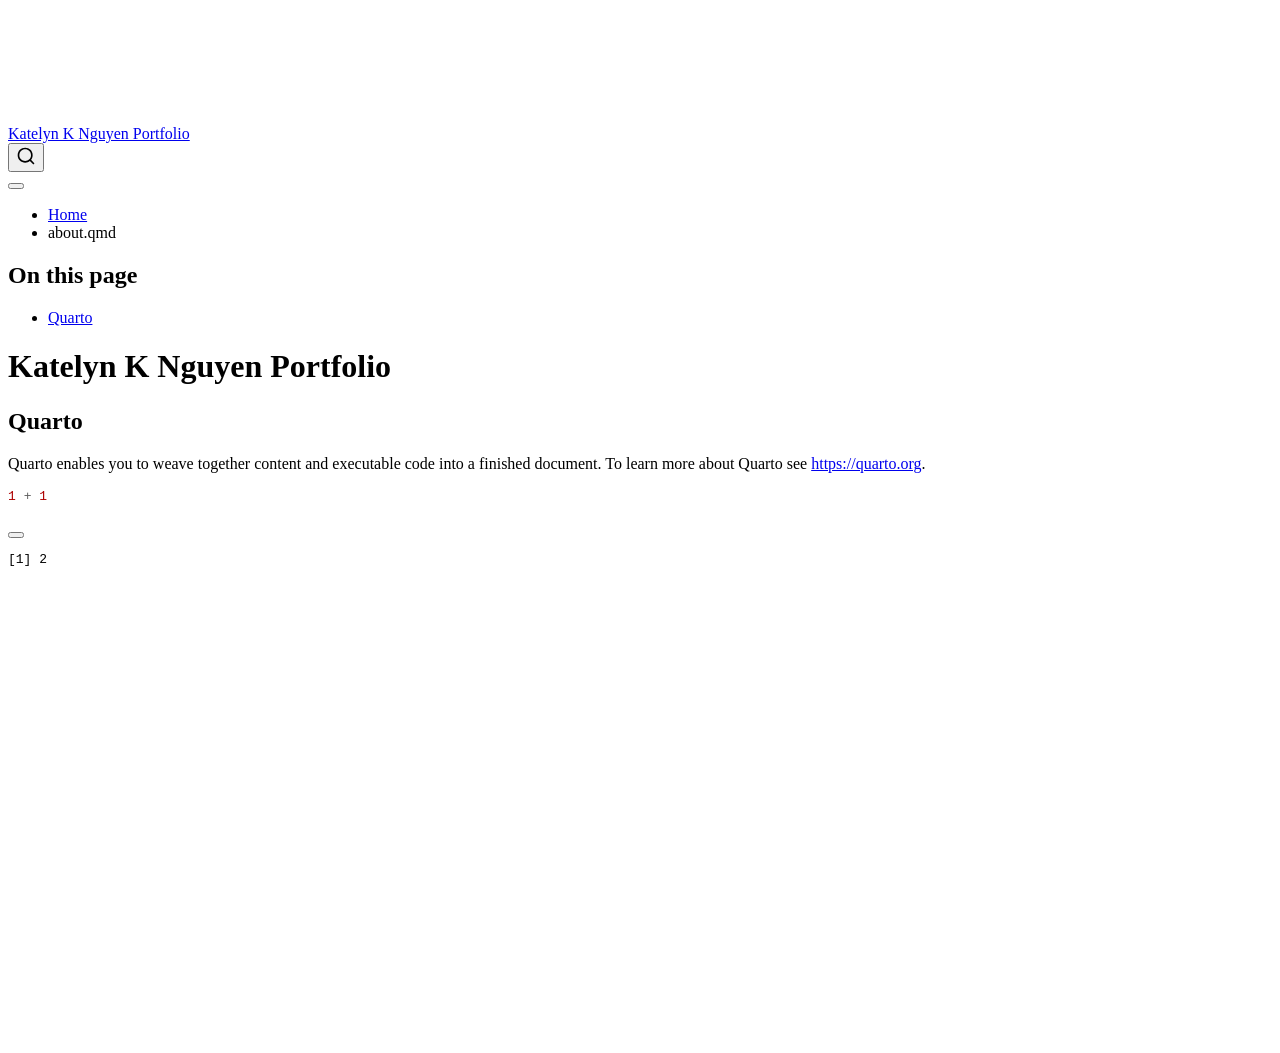
==== docs/Katelyn K Nguyen Portfolio.html @ a6ac6636 "portforlio trial pt 5" ====
<!DOCTYPE html>
<html xmlns="http://www.w3.org/1999/xhtml" lang="en" xml:lang="en"><head>

<meta charset="utf-8">
<meta name="generator" content="quarto-1.8.25">

<meta name="viewport" content="width=device-width, initial-scale=1.0, user-scalable=yes">


<title>Katelyn K Nguyen Portfolio</title>
<style>
code{white-space: pre-wrap;}
span.smallcaps{font-variant: small-caps;}
div.columns{display: flex; gap: min(4vw, 1.5em);}
div.column{flex: auto; overflow-x: auto;}
div.hanging-indent{margin-left: 1.5em; text-indent: -1.5em;}
ul.task-list{list-style: none;}
ul.task-list li input[type="checkbox"] {
  width: 0.8em;
  margin: 0 0.8em 0.2em -1em; /* quarto-specific, see https://github.com/quarto-dev/quarto-cli/issues/4556 */ 
  vertical-align: middle;
}
/* CSS for syntax highlighting */
html { -webkit-text-size-adjust: 100%; }
pre > code.sourceCode { white-space: pre; position: relative; }
pre > code.sourceCode > span { display: inline-block; line-height: 1.25; }
pre > code.sourceCode > span:empty { height: 1.2em; }
.sourceCode { overflow: visible; }
code.sourceCode > span { color: inherit; text-decoration: inherit; }
div.sourceCode { margin: 1em 0; }
pre.sourceCode { margin: 0; }
@media screen {
div.sourceCode { overflow: auto; }
}
@media print {
pre > code.sourceCode { white-space: pre-wrap; }
pre > code.sourceCode > span { text-indent: -5em; padding-left: 5em; }
}
pre.numberSource code
  { counter-reset: source-line 0; }
pre.numberSource code > span
  { position: relative; left: -4em; counter-increment: source-line; }
pre.numberSource code > span > a:first-child::before
  { content: counter(source-line);
    position: relative; left: -1em; text-align: right; vertical-align: baseline;
    border: none; display: inline-block;
    -webkit-touch-callout: none; -webkit-user-select: none;
    -khtml-user-select: none; -moz-user-select: none;
    -ms-user-select: none; user-select: none;
    padding: 0 4px; width: 4em;
  }
pre.numberSource { margin-left: 3em;  padding-left: 4px; }
div.sourceCode
  {   }
@media screen {
pre > code.sourceCode > span > a:first-child::before { text-decoration: underline; }
}
</style>


<script src="site_libs/quarto-nav/quarto-nav.js"></script>
<script src="site_libs/quarto-nav/headroom.min.js"></script>
<script src="site_libs/clipboard/clipboard.min.js"></script>
<script src="site_libs/quarto-search/autocomplete.umd.js"></script>
<script src="site_libs/quarto-search/fuse.min.js"></script>
<script src="site_libs/quarto-search/quarto-search.js"></script>
<meta name="quarto:offset" content="./">
<script src="site_libs/quarto-html/quarto.js" type="module"></script>
<script src="site_libs/quarto-html/tabsets/tabsets.js" type="module"></script>
<script src="site_libs/quarto-html/axe/axe-check.js" type="module"></script>
<script src="site_libs/quarto-html/popper.min.js"></script>
<script src="site_libs/quarto-html/tippy.umd.min.js"></script>
<script src="site_libs/quarto-html/anchor.min.js"></script>
<link href="site_libs/quarto-html/tippy.css" rel="stylesheet">
<link href="site_libs/quarto-html/quarto-syntax-highlighting-7b89279ff1a6dce999919e0e67d4d9ec.css" rel="stylesheet" id="quarto-text-highlighting-styles">
<script src="site_libs/bootstrap/bootstrap.min.js"></script>
<link href="site_libs/bootstrap/bootstrap-icons.css" rel="stylesheet">
<link href="site_libs/bootstrap/bootstrap-5b4ad623e5705c0698d39aec6f10cf02.min.css" rel="stylesheet" append-hash="true" id="quarto-bootstrap" data-mode="light">
<script id="quarto-search-options" type="application/json">{
  "location": "navbar",
  "copy-button": false,
  "collapse-after": 3,
  "panel-placement": "end",
  "type": "overlay",
  "limit": 50,
  "keyboard-shortcut": [
    "f",
    "/",
    "s"
  ],
  "show-item-context": false,
  "language": {
    "search-no-results-text": "No results",
    "search-matching-documents-text": "matching documents",
    "search-copy-link-title": "Copy link to search",
    "search-hide-matches-text": "Hide additional matches",
    "search-more-match-text": "more match in this document",
    "search-more-matches-text": "more matches in this document",
    "search-clear-button-title": "Clear",
    "search-text-placeholder": "",
    "search-detached-cancel-button-title": "Cancel",
    "search-submit-button-title": "Submit",
    "search-label": "Search"
  }
}</script>


<link rel="stylesheet" href="styles.css">
</head>

<body class="nav-fixed quarto-light">

<div id="quarto-search-results"></div>
  <header id="quarto-header" class="headroom fixed-top">
    <nav class="navbar navbar-expand-lg " data-bs-theme="dark">
      <div class="navbar-container container-fluid">
      <div class="navbar-brand-container mx-auto">
    <a href="./index.html" class="navbar-brand navbar-brand-logo">
    </a>
    <a class="navbar-brand" href="./index.html">
    <span class="navbar-title">Katelyn K Nguyen Portfolio</span>
    </a>
  </div>
            <div id="quarto-search" class="" title="Search"></div>
          <button class="navbar-toggler" type="button" data-bs-toggle="collapse" data-bs-target="#navbarCollapse" aria-controls="navbarCollapse" role="menu" aria-expanded="false" aria-label="Toggle navigation" onclick="if (window.quartoToggleHeadroom) { window.quartoToggleHeadroom(); }">
  <span class="navbar-toggler-icon"></span>
</button>
          <div class="collapse navbar-collapse" id="navbarCollapse">
            <ul class="navbar-nav navbar-nav-scroll me-auto">
  <li class="nav-item">
    <a class="nav-link active" href="./Katelyn K Nguyen Portfolio.html" aria-current="page"> 
<span class="menu-text">Home</span></a>
  </li>  
  <li class="nav-item">
    <span class="nav-link">
<span class="menu-text">about.qmd</span>
    </span>
  </li>  
</ul>
          </div> <!-- /navcollapse -->
            <div class="quarto-navbar-tools">
</div>
      </div> <!-- /container-fluid -->
    </nav>
</header>
<!-- content -->
<div id="quarto-content" class="quarto-container page-columns page-rows-contents page-layout-article page-navbar">
<!-- sidebar -->
<!-- margin-sidebar -->
    <div id="quarto-margin-sidebar" class="sidebar margin-sidebar">
        <nav id="TOC" role="doc-toc" class="toc-active">
    <h2 id="toc-title">On this page</h2>
   
  <ul>
  <li><a href="#quarto" id="toc-quarto" class="nav-link active" data-scroll-target="#quarto">Quarto</a></li>
  </ul>
</nav>
    </div>
<!-- main -->
<main class="content" id="quarto-document-content">

<header id="title-block-header" class="quarto-title-block default">
<div class="quarto-title">
<h1 class="title">Katelyn K Nguyen Portfolio</h1>
</div>



<div class="quarto-title-meta">

    
  
    
  </div>
  


</header>


<section id="quarto" class="level2">
<h2 class="anchored" data-anchor-id="quarto">Quarto</h2>
<p>Quarto enables you to weave together content and executable code into a finished document. To learn more about Quarto see <a href="https://quarto.org" class="uri">https://quarto.org</a>.</p>
<div class="cell">
<div class="code-copy-outer-scaffold"><div class="sourceCode cell-code" id="cb1"><pre class="sourceCode r code-with-copy"><code class="sourceCode r"><span id="cb1-1"><a href="#cb1-1" aria-hidden="true" tabindex="-1"></a><span class="dv">1</span> <span class="sc">+</span> <span class="dv">1</span></span></code></pre></div><button title="Copy to Clipboard" class="code-copy-button"><i class="bi"></i></button></div>
<div class="cell-output cell-output-stdout">
<pre><code>[1] 2</code></pre>
</div>
</div>


</section>

</main> <!-- /main -->
<script id="quarto-html-after-body" type="application/javascript">
  window.document.addEventListener("DOMContentLoaded", function (event) {
    const icon = "";
    const anchorJS = new window.AnchorJS();
    anchorJS.options = {
      placement: 'right',
      icon: icon
    };
    anchorJS.add('.anchored');
    const isCodeAnnotation = (el) => {
      for (const clz of el.classList) {
        if (clz.startsWith('code-annotation-')) {                     
          return true;
        }
      }
      return false;
    }
    const onCopySuccess = function(e) {
      // button target
      const button = e.trigger;
      // don't keep focus
      button.blur();
      // flash "checked"
      button.classList.add('code-copy-button-checked');
      var currentTitle = button.getAttribute("title");
      button.setAttribute("title", "Copied!");
      let tooltip;
      if (window.bootstrap) {
        button.setAttribute("data-bs-toggle", "tooltip");
        button.setAttribute("data-bs-placement", "left");
        button.setAttribute("data-bs-title", "Copied!");
        tooltip = new bootstrap.Tooltip(button, 
          { trigger: "manual", 
            customClass: "code-copy-button-tooltip",
            offset: [0, -8]});
        tooltip.show();    
      }
      setTimeout(function() {
        if (tooltip) {
          tooltip.hide();
          button.removeAttribute("data-bs-title");
          button.removeAttribute("data-bs-toggle");
          button.removeAttribute("data-bs-placement");
        }
        button.setAttribute("title", currentTitle);
        button.classList.remove('code-copy-button-checked');
      }, 1000);
      // clear code selection
      e.clearSelection();
    }
    const getTextToCopy = function(trigger) {
      const outerScaffold = trigger.parentElement.cloneNode(true);
      const codeEl = outerScaffold.querySelector('code');
      for (const childEl of codeEl.children) {
        if (isCodeAnnotation(childEl)) {
          childEl.remove();
        }
      }
      return codeEl.innerText;
    }
    const clipboard = new window.ClipboardJS('.code-copy-button:not([data-in-quarto-modal])', {
      text: getTextToCopy
    });
    clipboard.on('success', onCopySuccess);
    if (window.document.getElementById('quarto-embedded-source-code-modal')) {
      const clipboardModal = new window.ClipboardJS('.code-copy-button[data-in-quarto-modal]', {
        text: getTextToCopy,
        container: window.document.getElementById('quarto-embedded-source-code-modal')
      });
      clipboardModal.on('success', onCopySuccess);
    }
      var localhostRegex = new RegExp(/^(?:http|https):\/\/localhost\:?[0-9]*\//);
      var mailtoRegex = new RegExp(/^mailto:/);
        var filterRegex = new RegExp('/' + window.location.host + '/');
      var isInternal = (href) => {
          return filterRegex.test(href) || localhostRegex.test(href) || mailtoRegex.test(href);
      }
      // Inspect non-navigation links and adorn them if external
     var links = window.document.querySelectorAll('a[href]:not(.nav-link):not(.navbar-brand):not(.toc-action):not(.sidebar-link):not(.sidebar-item-toggle):not(.pagination-link):not(.no-external):not([aria-hidden]):not(.dropdown-item):not(.quarto-navigation-tool):not(.about-link)');
      for (var i=0; i<links.length; i++) {
        const link = links[i];
        if (!isInternal(link.href)) {
          // undo the damage that might have been done by quarto-nav.js in the case of
          // links that we want to consider external
          if (link.dataset.originalHref !== undefined) {
            link.href = link.dataset.originalHref;
          }
        }
      }
    function tippyHover(el, contentFn, onTriggerFn, onUntriggerFn) {
      const config = {
        allowHTML: true,
        maxWidth: 500,
        delay: 100,
        arrow: false,
        appendTo: function(el) {
            return el.parentElement;
        },
        interactive: true,
        interactiveBorder: 10,
        theme: 'quarto',
        placement: 'bottom-start',
      };
      if (contentFn) {
        config.content = contentFn;
      }
      if (onTriggerFn) {
        config.onTrigger = onTriggerFn;
      }
      if (onUntriggerFn) {
        config.onUntrigger = onUntriggerFn;
      }
      window.tippy(el, config); 
    }
    const noterefs = window.document.querySelectorAll('a[role="doc-noteref"]');
    for (var i=0; i<noterefs.length; i++) {
      const ref = noterefs[i];
      tippyHover(ref, function() {
        // use id or data attribute instead here
        let href = ref.getAttribute('data-footnote-href') || ref.getAttribute('href');
        try { href = new URL(href).hash; } catch {}
        const id = href.replace(/^#\/?/, "");
        const note = window.document.getElementById(id);
        if (note) {
          return note.innerHTML;
        } else {
          return "";
        }
      });
    }
    const xrefs = window.document.querySelectorAll('a.quarto-xref');
    const processXRef = (id, note) => {
      // Strip column container classes
      const stripColumnClz = (el) => {
        el.classList.remove("page-full", "page-columns");
        if (el.children) {
          for (const child of el.children) {
            stripColumnClz(child);
          }
        }
      }
      stripColumnClz(note)
      if (id === null || id.startsWith('sec-')) {
        // Special case sections, only their first couple elements
        const container = document.createElement("div");
        if (note.children && note.children.length > 2) {
          container.appendChild(note.children[0].cloneNode(true));
          for (let i = 1; i < note.children.length; i++) {
            const child = note.children[i];
            if (child.tagName === "P" && child.innerText === "") {
              continue;
            } else {
              container.appendChild(child.cloneNode(true));
              break;
            }
          }
          if (window.Quarto?.typesetMath) {
            window.Quarto.typesetMath(container);
          }
          return container.innerHTML
        } else {
          if (window.Quarto?.typesetMath) {
            window.Quarto.typesetMath(note);
          }
          return note.innerHTML;
        }
      } else {
        // Remove any anchor links if they are present
        const anchorLink = note.querySelector('a.anchorjs-link');
        if (anchorLink) {
          anchorLink.remove();
        }
        if (window.Quarto?.typesetMath) {
          window.Quarto.typesetMath(note);
        }
        if (note.classList.contains("callout")) {
          return note.outerHTML;
        } else {
          return note.innerHTML;
        }
      }
    }
    for (var i=0; i<xrefs.length; i++) {
      const xref = xrefs[i];
      tippyHover(xref, undefined, function(instance) {
        instance.disable();
        let url = xref.getAttribute('href');
        let hash = undefined; 
        if (url.startsWith('#')) {
          hash = url;
        } else {
          try { hash = new URL(url).hash; } catch {}
        }
        if (hash) {
          const id = hash.replace(/^#\/?/, "");
          const note = window.document.getElementById(id);
          if (note !== null) {
            try {
              const html = processXRef(id, note.cloneNode(true));
              instance.setContent(html);
            } finally {
              instance.enable();
              instance.show();
            }
          } else {
            // See if we can fetch this
            fetch(url.split('#')[0])
            .then(res => res.text())
            .then(html => {
              const parser = new DOMParser();
              const htmlDoc = parser.parseFromString(html, "text/html");
              const note = htmlDoc.getElementById(id);
              if (note !== null) {
                const html = processXRef(id, note);
                instance.setContent(html);
              } 
            }).finally(() => {
              instance.enable();
              instance.show();
            });
          }
        } else {
          // See if we can fetch a full url (with no hash to target)
          // This is a special case and we should probably do some content thinning / targeting
          fetch(url)
          .then(res => res.text())
          .then(html => {
            const parser = new DOMParser();
            const htmlDoc = parser.parseFromString(html, "text/html");
            const note = htmlDoc.querySelector('main.content');
            if (note !== null) {
              // This should only happen for chapter cross references
              // (since there is no id in the URL)
              // remove the first header
              if (note.children.length > 0 && note.children[0].tagName === "HEADER") {
                note.children[0].remove();
              }
              const html = processXRef(null, note);
              instance.setContent(html);
            } 
          }).finally(() => {
            instance.enable();
            instance.show();
          });
        }
      }, function(instance) {
      });
    }
        let selectedAnnoteEl;
        const selectorForAnnotation = ( cell, annotation) => {
          let cellAttr = 'data-code-cell="' + cell + '"';
          let lineAttr = 'data-code-annotation="' +  annotation + '"';
          const selector = 'span[' + cellAttr + '][' + lineAttr + ']';
          return selector;
        }
        const selectCodeLines = (annoteEl) => {
          const doc = window.document;
          const targetCell = annoteEl.getAttribute("data-target-cell");
          const targetAnnotation = annoteEl.getAttribute("data-target-annotation");
          const annoteSpan = window.document.querySelector(selectorForAnnotation(targetCell, targetAnnotation));
          const lines = annoteSpan.getAttribute("data-code-lines").split(",");
          const lineIds = lines.map((line) => {
            return targetCell + "-" + line;
          })
          let top = null;
          let height = null;
          let parent = null;
          if (lineIds.length > 0) {
              //compute the position of the single el (top and bottom and make a div)
              const el = window.document.getElementById(lineIds[0]);
              top = el.offsetTop;
              height = el.offsetHeight;
              parent = el.parentElement.parentElement;
            if (lineIds.length > 1) {
              const lastEl = window.document.getElementById(lineIds[lineIds.length - 1]);
              const bottom = lastEl.offsetTop + lastEl.offsetHeight;
              height = bottom - top;
            }
            if (top !== null && height !== null && parent !== null) {
              // cook up a div (if necessary) and position it 
              let div = window.document.getElementById("code-annotation-line-highlight");
              if (div === null) {
                div = window.document.createElement("div");
                div.setAttribute("id", "code-annotation-line-highlight");
                div.style.position = 'absolute';
                parent.appendChild(div);
              }
              div.style.top = top - 2 + "px";
              div.style.height = height + 4 + "px";
              div.style.left = 0;
              let gutterDiv = window.document.getElementById("code-annotation-line-highlight-gutter");
              if (gutterDiv === null) {
                gutterDiv = window.document.createElement("div");
                gutterDiv.setAttribute("id", "code-annotation-line-highlight-gutter");
                gutterDiv.style.position = 'absolute';
                const codeCell = window.document.getElementById(targetCell);
                const gutter = codeCell.querySelector('.code-annotation-gutter');
                gutter.appendChild(gutterDiv);
              }
              gutterDiv.style.top = top - 2 + "px";
              gutterDiv.style.height = height + 4 + "px";
            }
            selectedAnnoteEl = annoteEl;
          }
        };
        const unselectCodeLines = () => {
          const elementsIds = ["code-annotation-line-highlight", "code-annotation-line-highlight-gutter"];
          elementsIds.forEach((elId) => {
            const div = window.document.getElementById(elId);
            if (div) {
              div.remove();
            }
          });
          selectedAnnoteEl = undefined;
        };
          // Handle positioning of the toggle
      window.addEventListener(
        "resize",
        throttle(() => {
          elRect = undefined;
          if (selectedAnnoteEl) {
            selectCodeLines(selectedAnnoteEl);
          }
        }, 10)
      );
      function throttle(fn, ms) {
      let throttle = false;
      let timer;
        return (...args) => {
          if(!throttle) { // first call gets through
              fn.apply(this, args);
              throttle = true;
          } else { // all the others get throttled
              if(timer) clearTimeout(timer); // cancel #2
              timer = setTimeout(() => {
                fn.apply(this, args);
                timer = throttle = false;
              }, ms);
          }
        };
      }
        // Attach click handler to the DT
        const annoteDls = window.document.querySelectorAll('dt[data-target-cell]');
        for (const annoteDlNode of annoteDls) {
          annoteDlNode.addEventListener('click', (event) => {
            const clickedEl = event.target;
            if (clickedEl !== selectedAnnoteEl) {
              unselectCodeLines();
              const activeEl = window.document.querySelector('dt[data-target-cell].code-annotation-active');
              if (activeEl) {
                activeEl.classList.remove('code-annotation-active');
              }
              selectCodeLines(clickedEl);
              clickedEl.classList.add('code-annotation-active');
            } else {
              // Unselect the line
              unselectCodeLines();
              clickedEl.classList.remove('code-annotation-active');
            }
          });
        }
    const findCites = (el) => {
      const parentEl = el.parentElement;
      if (parentEl) {
        const cites = parentEl.dataset.cites;
        if (cites) {
          return {
            el,
            cites: cites.split(' ')
          };
        } else {
          return findCites(el.parentElement)
        }
      } else {
        return undefined;
      }
    };
    var bibliorefs = window.document.querySelectorAll('a[role="doc-biblioref"]');
    for (var i=0; i<bibliorefs.length; i++) {
      const ref = bibliorefs[i];
      const citeInfo = findCites(ref);
      if (citeInfo) {
        tippyHover(citeInfo.el, function() {
          var popup = window.document.createElement('div');
          citeInfo.cites.forEach(function(cite) {
            var citeDiv = window.document.createElement('div');
            citeDiv.classList.add('hanging-indent');
            citeDiv.classList.add('csl-entry');
            var biblioDiv = window.document.getElementById('ref-' + cite);
            if (biblioDiv) {
              citeDiv.innerHTML = biblioDiv.innerHTML;
            }
            popup.appendChild(citeDiv);
          });
          return popup.innerHTML;
        });
      }
    }
  });
  </script>
</div> <!-- /content -->




</body></html>
---- docs/site_libs/quarto-html/tippy.css ----
.tippy-box[data-animation=fade][data-state=hidden]{opacity:0}[data-tippy-root]{max-width:calc(100vw - 10px)}.tippy-box{position:relative;background-color:#333;color:#fff;border-radius:4px;font-size:14px;line-height:1.4;white-space:normal;outline:0;transition-property:transform,visibility,opacity}.tippy-box[data-placement^=top]>.tippy-arrow{bottom:0}.tippy-box[data-placement^=top]>.tippy-arrow:before{bottom:-7px;left:0;border-width:8px 8px 0;border-top-color:initial;transform-origin:center top}.tippy-box[data-placement^=bottom]>.tippy-arrow{top:0}.tippy-box[data-placement^=bottom]>.tippy-arrow:before{top:-7px;left:0;border-width:0 8px 8px;border-bottom-color:initial;transform-origin:center bottom}.tippy-box[data-placement^=left]>.tippy-arrow{right:0}.tippy-box[data-placement^=left]>.tippy-arrow:before{border-width:8px 0 8px 8px;border-left-color:initial;right:-7px;transform-origin:center left}.tippy-box[data-placement^=right]>.tippy-arrow{left:0}.tippy-box[data-placement^=right]>.tippy-arrow:before{left:-7px;border-width:8px 8px 8px 0;border-right-color:initial;transform-origin:center right}.tippy-box[data-inertia][data-state=visible]{transition-timing-function:cubic-bezier(.54,1.5,.38,1.11)}.tippy-arrow{width:16px;height:16px;color:#333}.tippy-arrow:before{content:"";position:absolute;border-color:transparent;border-style:solid}.tippy-content{position:relative;padding:5px 9px;z-index:1}
---- docs/site_libs/quarto-html/quarto-syntax-highlighting-7b89279ff1a6dce999919e0e67d4d9ec.css ----
/* quarto syntax highlight colors */
:root {
  --quarto-hl-ot-color: #003B4F;
  --quarto-hl-at-color: #657422;
  --quarto-hl-ss-color: #20794D;
  --quarto-hl-an-color: #5E5E5E;
  --quarto-hl-fu-color: #4758AB;
  --quarto-hl-st-color: #20794D;
  --quarto-hl-cf-color: #003B4F;
  --quarto-hl-op-color: #5E5E5E;
  --quarto-hl-er-color: #AD0000;
  --quarto-hl-bn-color: #AD0000;
  --quarto-hl-al-color: #AD0000;
  --quarto-hl-va-color: #111111;
  --quarto-hl-bu-color: inherit;
  --quarto-hl-ex-color: inherit;
  --quarto-hl-pp-color: #AD0000;
  --quarto-hl-in-color: #5E5E5E;
  --quarto-hl-vs-color: #20794D;
  --quarto-hl-wa-color: #5E5E5E;
  --quarto-hl-do-color: #5E5E5E;
  --quarto-hl-im-color: #00769E;
  --quarto-hl-ch-color: #20794D;
  --quarto-hl-dt-color: #AD0000;
  --quarto-hl-fl-color: #AD0000;
  --quarto-hl-co-color: #5E5E5E;
  --quarto-hl-cv-color: #5E5E5E;
  --quarto-hl-cn-color: #8f5902;
  --quarto-hl-sc-color: #5E5E5E;
  --quarto-hl-dv-color: #AD0000;
  --quarto-hl-kw-color: #003B4F;
}

/* other quarto variables */
:root {
  --quarto-font-monospace: SFMono-Regular, Menlo, Monaco, Consolas, "Liberation Mono", "Courier New", monospace;
}

/* syntax highlight based on Pandoc's rules */
pre > code.sourceCode > span {
  color: #003B4F;
}

code.sourceCode > span {
  color: #003B4F;
}

div.sourceCode,
div.sourceCode pre.sourceCode {
  color: #003B4F;
}

/* Normal */
code span {
  color: #003B4F;
}

/* Alert */
code span.al {
  color: #AD0000;
  font-style: inherit;
}

/* Annotation */
code span.an {
  color: #5E5E5E;
  font-style: inherit;
}

/* Attribute */
code span.at {
  color: #657422;
  font-style: inherit;
}

/* BaseN */
code span.bn {
  color: #AD0000;
  font-style: inherit;
}

/* BuiltIn */
code span.bu {
  font-style: inherit;
}

/* ControlFlow */
code span.cf {
  color: #003B4F;
  font-weight: bold;
  font-style: inherit;
}

/* Char */
code span.ch {
  color: #20794D;
  font-style: inherit;
}

/* Constant */
code span.cn {
  color: #8f5902;
  font-style: inherit;
}

/* Comment */
code span.co {
  color: #5E5E5E;
  font-style: inherit;
}

/* CommentVar */
code span.cv {
  color: #5E5E5E;
  font-style: italic;
}

/* Documentation */
code span.do {
  color: #5E5E5E;
  font-style: italic;
}

/* DataType */
code span.dt {
  color: #AD0000;
  font-style: inherit;
}

/* DecVal */
code span.dv {
  color: #AD0000;
  font-style: inherit;
}

/* Error */
code span.er {
  color: #AD0000;
  font-style: inherit;
}

/* Extension */
code span.ex {
  font-style: inherit;
}

/* Float */
code span.fl {
  color: #AD0000;
  font-style: inherit;
}

/* Function */
code span.fu {
  color: #4758AB;
  font-style: inherit;
}

/* Import */
code span.im {
  color: #00769E;
  font-style: inherit;
}

/* Information */
code span.in {
  color: #5E5E5E;
  font-style: inherit;
}

/* Keyword */
code span.kw {
  color: #003B4F;
  font-weight: bold;
  font-style: inherit;
}

/* Operator */
code span.op {
  color: #5E5E5E;
  font-style: inherit;
}

/* Other */
code span.ot {
  color: #003B4F;
  font-style: inherit;
}

/* Preprocessor */
code span.pp {
  color: #AD0000;
  font-style: inherit;
}

/* SpecialChar */
code span.sc {
  color: #5E5E5E;
  font-style: inherit;
}

/* SpecialString */
code span.ss {
  color: #20794D;
  font-style: inherit;
}

/* String */
code span.st {
  color: #20794D;
  font-style: inherit;
}

/* Variable */
code span.va {
  color: #111111;
  font-style: inherit;
}

/* VerbatimString */
code span.vs {
  color: #20794D;
  font-style: inherit;
}

/* Warning */
code span.wa {
  color: #5E5E5E;
  font-style: italic;
}

.prevent-inlining {
  content: "</";
}

/*# sourceMappingURL=3944bc705cfaf4c80e56f77c5205168a.css.map */
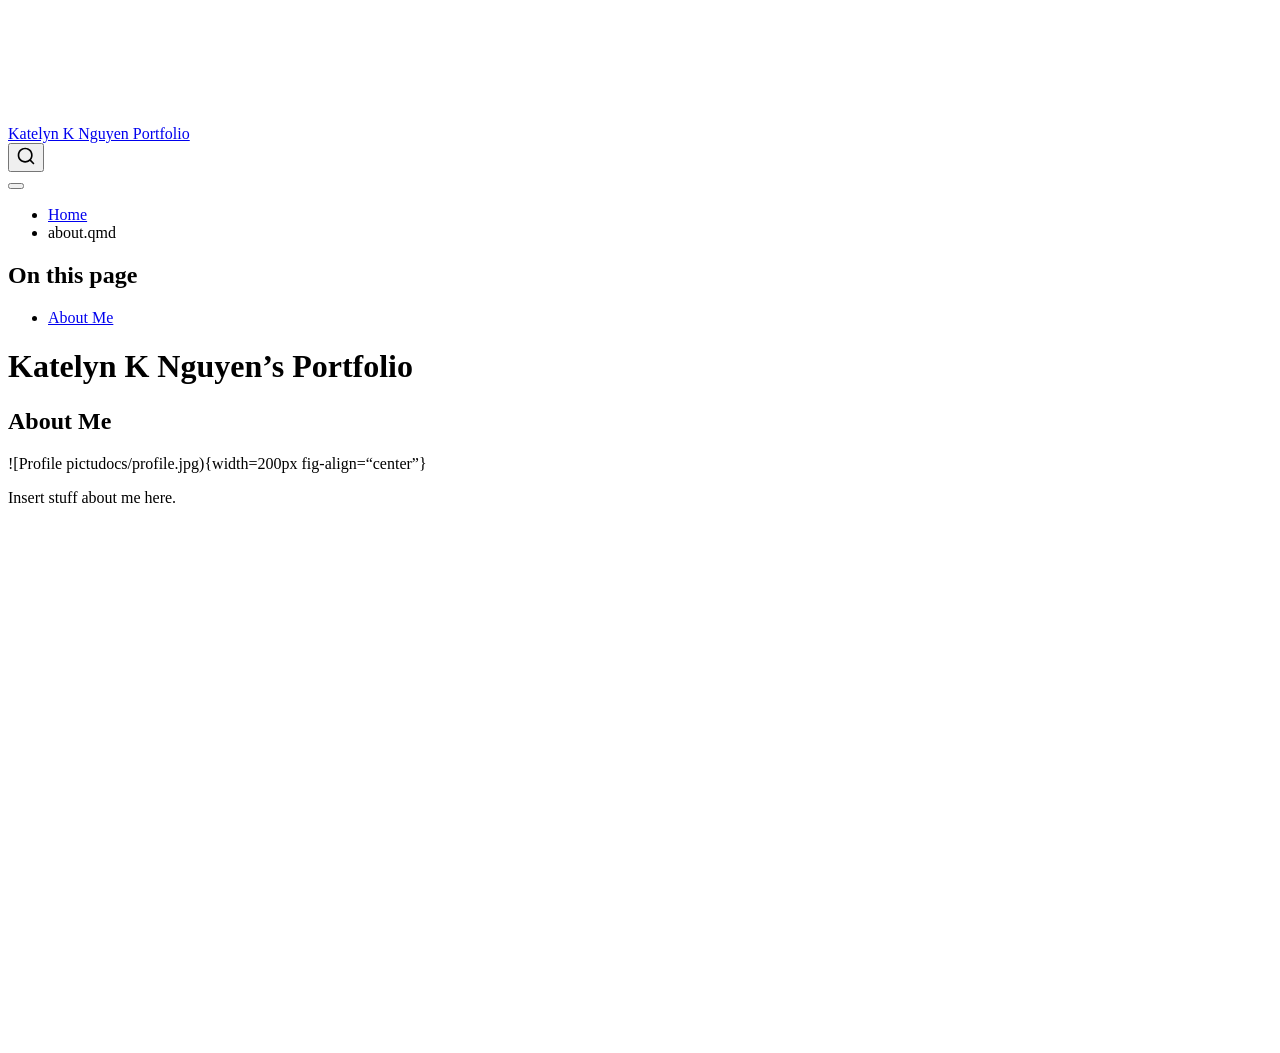
==== commit 152c1f1a: "fix site" ====
--- a/docs/Katelyn K Nguyen Portfolio.html
+++ b/docs/Katelyn K Nguyen Portfolio.html
@@ -7,7 +7,7 @@
 <meta name="viewport" content="width=device-width, initial-scale=1.0, user-scalable=yes">
 
 
-<title>Katelyn K Nguyen Portfolio</title>
+<title>Katelyn K Nguyen’s Portfolio – Katelyn K Nguyen Portfolio</title>
 <style>
 code{white-space: pre-wrap;}
 span.smallcaps{font-variant: small-caps;}
@@ -19,41 +19,6 @@
   width: 0.8em;
   margin: 0 0.8em 0.2em -1em; /* quarto-specific, see https://github.com/quarto-dev/quarto-cli/issues/4556 */ 
   vertical-align: middle;
-}
-/* CSS for syntax highlighting */
-html { -webkit-text-size-adjust: 100%; }
-pre > code.sourceCode { white-space: pre; position: relative; }
-pre > code.sourceCode > span { display: inline-block; line-height: 1.25; }
-pre > code.sourceCode > span:empty { height: 1.2em; }
-.sourceCode { overflow: visible; }
-code.sourceCode > span { color: inherit; text-decoration: inherit; }
-div.sourceCode { margin: 1em 0; }
-pre.sourceCode { margin: 0; }
-@media screen {
-div.sourceCode { overflow: auto; }
-}
-@media print {
-pre > code.sourceCode { white-space: pre-wrap; }
-pre > code.sourceCode > span { text-indent: -5em; padding-left: 5em; }
-}
-pre.numberSource code
-  { counter-reset: source-line 0; }
-pre.numberSource code > span
-  { position: relative; left: -4em; counter-increment: source-line; }
-pre.numberSource code > span > a:first-child::before
-  { content: counter(source-line);
-    position: relative; left: -1em; text-align: right; vertical-align: baseline;
-    border: none; display: inline-block;
-    -webkit-touch-callout: none; -webkit-user-select: none;
-    -khtml-user-select: none; -moz-user-select: none;
-    -ms-user-select: none; user-select: none;
-    padding: 0 4px; width: 4em;
-  }
-pre.numberSource { margin-left: 3em;  padding-left: 4px; }
-div.sourceCode
-  {   }
-@media screen {
-pre > code.sourceCode > span > a:first-child::before { text-decoration: underline; }
 }
 </style>
 
@@ -128,7 +93,7 @@
           <div class="collapse navbar-collapse" id="navbarCollapse">
             <ul class="navbar-nav navbar-nav-scroll me-auto">
   <li class="nav-item">
-    <a class="nav-link active" href="./Katelyn K Nguyen Portfolio.html" aria-current="page"> 
+    <a class="nav-link" href="./index.qmd"> 
 <span class="menu-text">Home</span></a>
   </li>  
   <li class="nav-item">
@@ -152,7 +117,7 @@
     <h2 id="toc-title">On this page</h2>
    
   <ul>
-  <li><a href="#quarto" id="toc-quarto" class="nav-link active" data-scroll-target="#quarto">Quarto</a></li>
+  <li><a href="#about-me" id="toc-about-me" class="nav-link active" data-scroll-target="#about-me">About Me</a></li>
   </ul>
 </nav>
     </div>
@@ -161,7 +126,7 @@
 
 <header id="title-block-header" class="quarto-title-block default">
 <div class="quarto-title">
-<h1 class="title">Katelyn K Nguyen Portfolio</h1>
+<h1 class="title">Katelyn K Nguyen’s Portfolio</h1>
 </div>
 
 
@@ -178,15 +143,10 @@
 </header>
 
 
-<section id="quarto" class="level2">
-<h2 class="anchored" data-anchor-id="quarto">Quarto</h2>
-<p>Quarto enables you to weave together content and executable code into a finished document. To learn more about Quarto see <a href="https://quarto.org" class="uri">https://quarto.org</a>.</p>
-<div class="cell">
-<div class="code-copy-outer-scaffold"><div class="sourceCode cell-code" id="cb1"><pre class="sourceCode r code-with-copy"><code class="sourceCode r"><span id="cb1-1"><a href="#cb1-1" aria-hidden="true" tabindex="-1"></a><span class="dv">1</span> <span class="sc">+</span> <span class="dv">1</span></span></code></pre></div><button title="Copy to Clipboard" class="code-copy-button"><i class="bi"></i></button></div>
-<div class="cell-output cell-output-stdout">
-<pre><code>[1] 2</code></pre>
-</div>
-</div>
+<section id="about-me" class="level2">
+<h2 class="anchored" data-anchor-id="about-me">About Me</h2>
+<p>![Profile pictudocs/profile.jpg){width=200px fig-align=“center”}</p>
+<p>Insert stuff about me here.</p>
 
 
 </section>
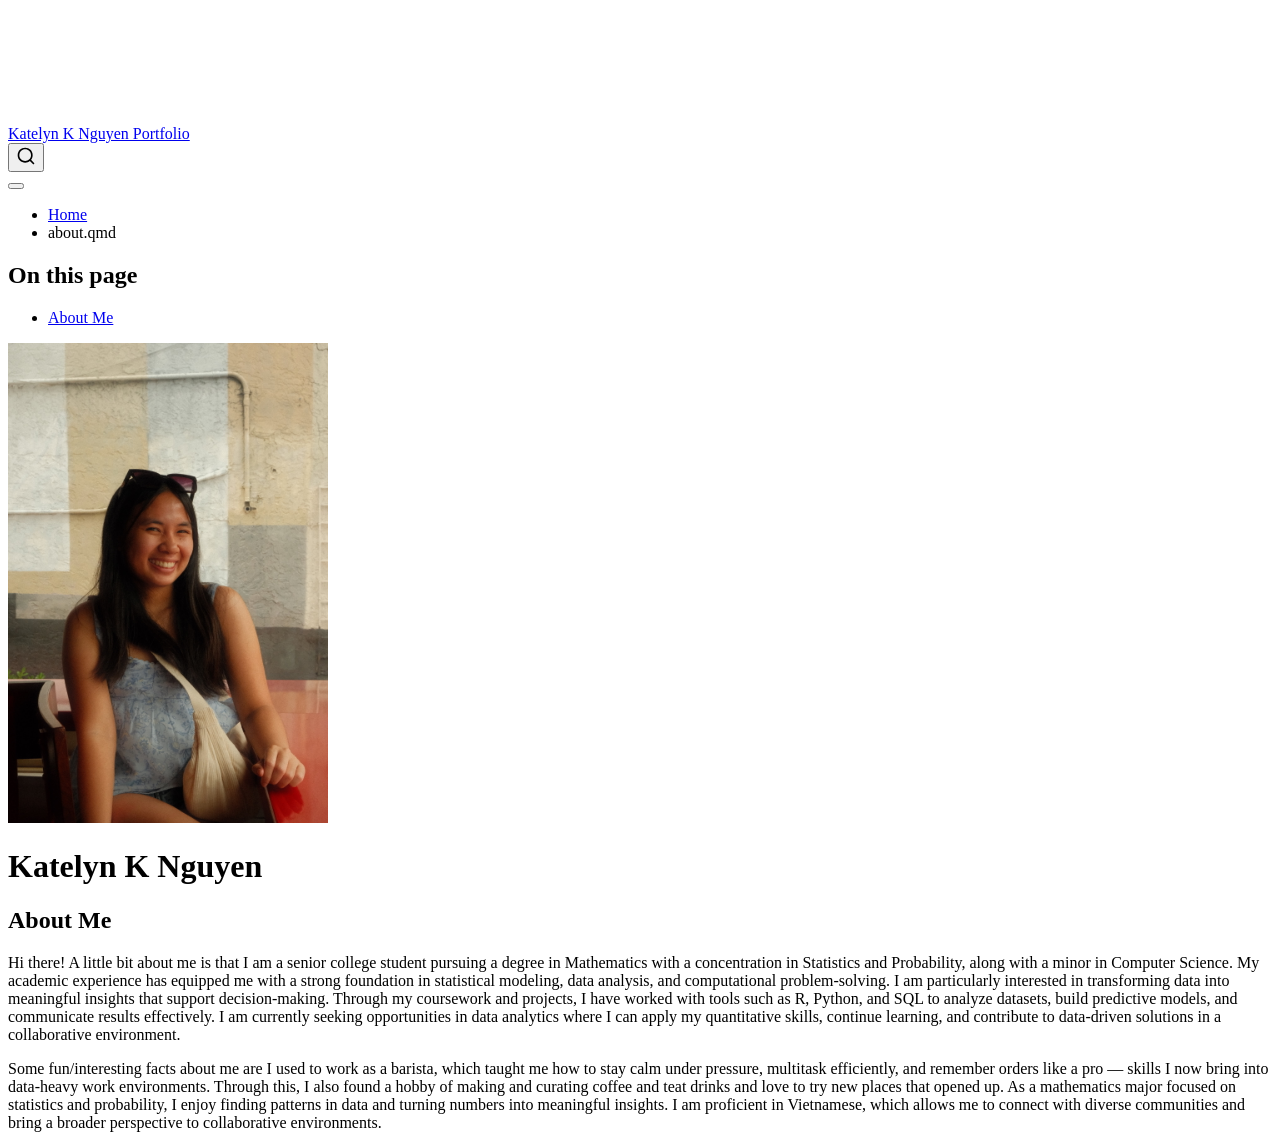
==== commit 9dec6825: "added pfp and about me" ====
--- a/docs/Katelyn K Nguyen Portfolio.html
+++ b/docs/Katelyn K Nguyen Portfolio.html
@@ -7,7 +7,7 @@
 <meta name="viewport" content="width=device-width, initial-scale=1.0, user-scalable=yes">
 
 
-<title>Katelyn K Nguyen’s Portfolio – Katelyn K Nguyen Portfolio</title>
+<title>Katelyn K Nguyen – Katelyn K Nguyen Portfolio</title>
 <style>
 code{white-space: pre-wrap;}
 span.smallcaps{font-variant: small-caps;}
@@ -35,7 +35,6 @@
 <script src="site_libs/quarto-html/axe/axe-check.js" type="module"></script>
 <script src="site_libs/quarto-html/popper.min.js"></script>
 <script src="site_libs/quarto-html/tippy.umd.min.js"></script>
-<script src="site_libs/quarto-html/anchor.min.js"></script>
 <link href="site_libs/quarto-html/tippy.css" rel="stylesheet">
 <link href="site_libs/quarto-html/quarto-syntax-highlighting-7b89279ff1a6dce999919e0e67d4d9ec.css" rel="stylesheet" id="quarto-text-highlighting-styles">
 <script src="site_libs/bootstrap/bootstrap.min.js"></script>
@@ -115,52 +114,38 @@
     <div id="quarto-margin-sidebar" class="sidebar margin-sidebar">
         <nav id="TOC" role="doc-toc" class="toc-active">
     <h2 id="toc-title">On this page</h2>
-   
   <ul>
   <li><a href="#about-me" id="toc-about-me" class="nav-link active" data-scroll-target="#about-me">About Me</a></li>
   </ul>
 </nav>
     </div>
 <!-- main -->
-<main class="content" id="quarto-document-content">
-
+<div class="quarto-about-trestles">
+  <div class="about-entity">
+    <img src="profile.jpg" class="about-image
+  rounded " style="width: 20em;">
 <header id="title-block-header" class="quarto-title-block default">
 <div class="quarto-title">
-<h1 class="title">Katelyn K Nguyen’s Portfolio</h1>
+<h1 class="title">Katelyn K Nguyen</h1>
 </div>
-
-
-
 <div class="quarto-title-meta">
-
-    
-  
-    
   </div>
-  
-
-
 </header>
-
+  </div>
+  <div class="about-contents"><main class="content" id="quarto-document-content">
 
 <section id="about-me" class="level2">
-<h2 class="anchored" data-anchor-id="about-me">About Me</h2>
-<p>![Profile pictudocs/profile.jpg){width=200px fig-align=“center”}</p>
-<p>Insert stuff about me here.</p>
+<h2 data-anchor-id="about-me">About Me</h2>
+<p>Hi there! A little bit about me is that I am a senior college student pursuing a degree in Mathematics with a concentration in Statistics and Probability, along with a minor in Computer Science. My academic experience has equipped me with a strong foundation in statistical modeling, data analysis, and computational problem-solving. I am particularly interested in transforming data into meaningful insights that support decision-making. Through my coursework and projects, I have worked with tools such as R, Python, and SQL to analyze datasets, build predictive models, and communicate results effectively. I am currently seeking opportunities in data analytics where I can apply my quantitative skills, continue learning, and contribute to data-driven solutions in a collaborative environment.</p>
+<p>Some fun/interesting facts about me are I used to work as a barista, which taught me how to stay calm under pressure, multitask efficiently, and remember orders like a pro — skills I now bring into data-heavy work environments. Through this, I also found a hobby of making and curating coffee and teat drinks and love to try new places that opened up. As a mathematics major focused on statistics and probability, I enjoy finding patterns in data and turning numbers into meaningful insights. I am proficient in Vietnamese, which allows me to connect with diverse communities and bring a broader perspective to collaborative environments.</p>
 
 
 </section>
-
-</main> <!-- /main -->
+</main></div>
+</div>
+ <!-- /main -->
 <script id="quarto-html-after-body" type="application/javascript">
   window.document.addEventListener("DOMContentLoaded", function (event) {
-    const icon = "";
-    const anchorJS = new window.AnchorJS();
-    anchorJS.options = {
-      placement: 'right',
-      icon: icon
-    };
-    anchorJS.add('.anchored');
     const isCodeAnnotation = (el) => {
       for (const clz of el.classList) {
         if (clz.startsWith('code-annotation-')) {                     
